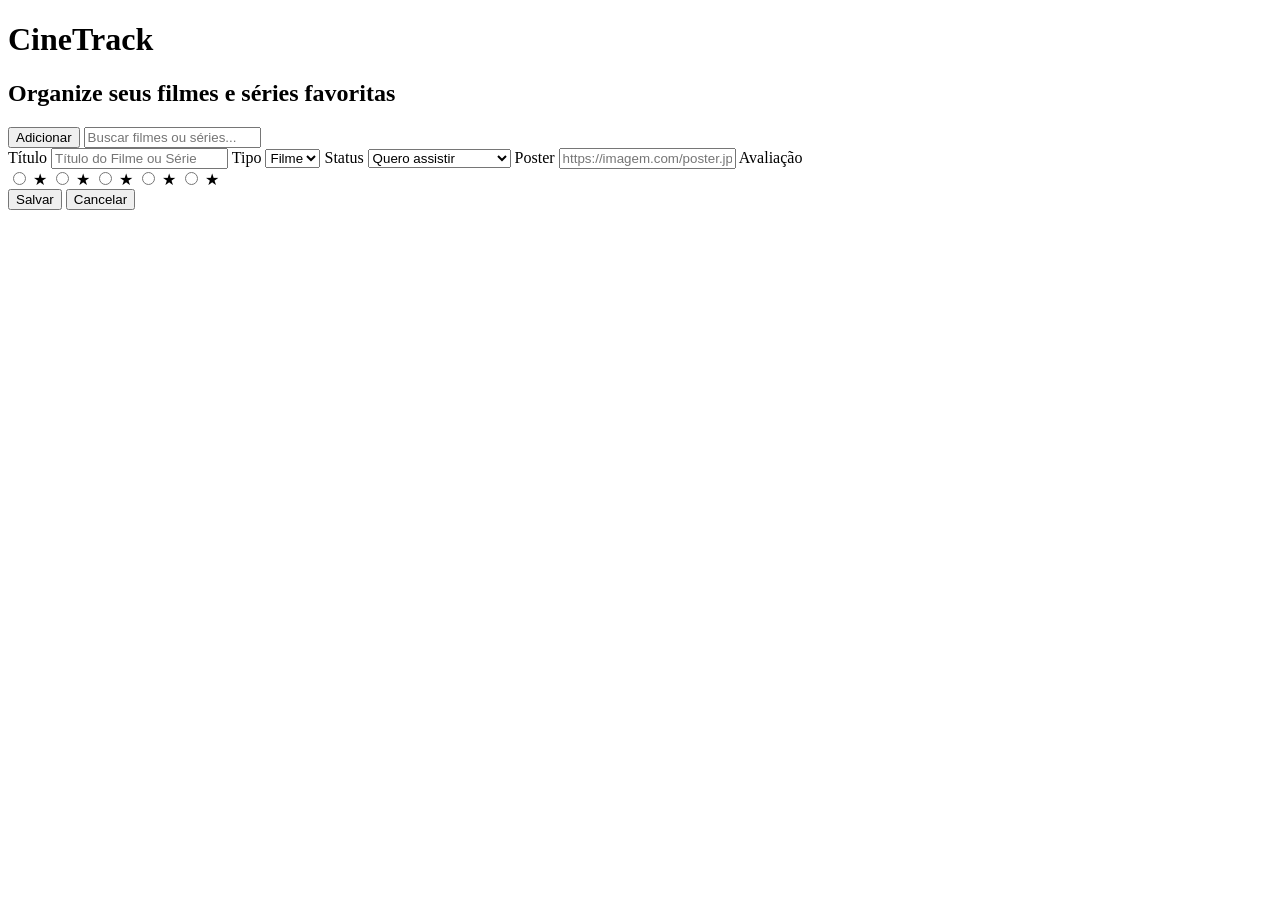
==== html/index.html @ e0ec61b5 "Enviando arquivos html e javascript" ====
<!DOCTYPE html>
<html lang="pt-br">
<head>
    <meta charset="UTF-8">
    <meta name="viewport" content="width=device-width, initial-scale=1.0">
    <title>CineTrack</title>

    <link rel="stylesheet" href="../css/style.css">
</head>
<body>

    <header>
        <h1>CineTrack</h1>
        <h2>Organize seus filmes e séries favoritas</h2>
    </header>

    <main>

        <div class="topo">
            <button id="adicionar">Adicionar</button>
            <input type="text" id="buscar" placeholder="Buscar filmes ou séries...">
        </div>

        <form id="formulario">

            <label for="titulo">Título</label>
            <input type="text" id="titulo" placeholder="Título do Filme ou Série" required>

            <label for="tipo">Tipo</label>
            <select id="tipo">
                <option>Filme</option>
                <option>Série</option>
            </select>

            <label for="status">Status</label>
            <select id="status">
                <option>Quero assistir</option>
                <option>Continuar assistindo</option>
                <option>Assistido</option>
            </select>

            <label for="imagem">Poster</label>
            <input type="url" id="imagem" placeholder="https://imagem.com/poster.jpg">

            <label>Avaliação</label>

            <div class="avaliacao">

                <input type="radio" id="estrela5" name="avaliacao" value="5">
                <label for="estrela5">★</label>

                <input type="radio" id="estrela4" name="avaliacao" value="4">
                <label for="estrela4">★</label>

                <input type="radio" id="estrela3" name="avaliacao" value="3">
                <label for="estrela3">★</label>

                <input type="radio" id="estrela2" name="avaliacao" value="2">
                <label for="estrela2">★</label>

                <input type="radio" id="estrela1" name="avaliacao" value="1">
                <label for="estrela1">★</label>

            </div>

            <div class="acoes-formulario">
                <button type="submit">Salvar</button>
                <button type="button" id="cancelarEdicao">Cancelar</button>
            </div>

        </form>

        <section id="cards"></section>

    </main>

    <script src="../javascript/script.js"></script>

</body>
</html>
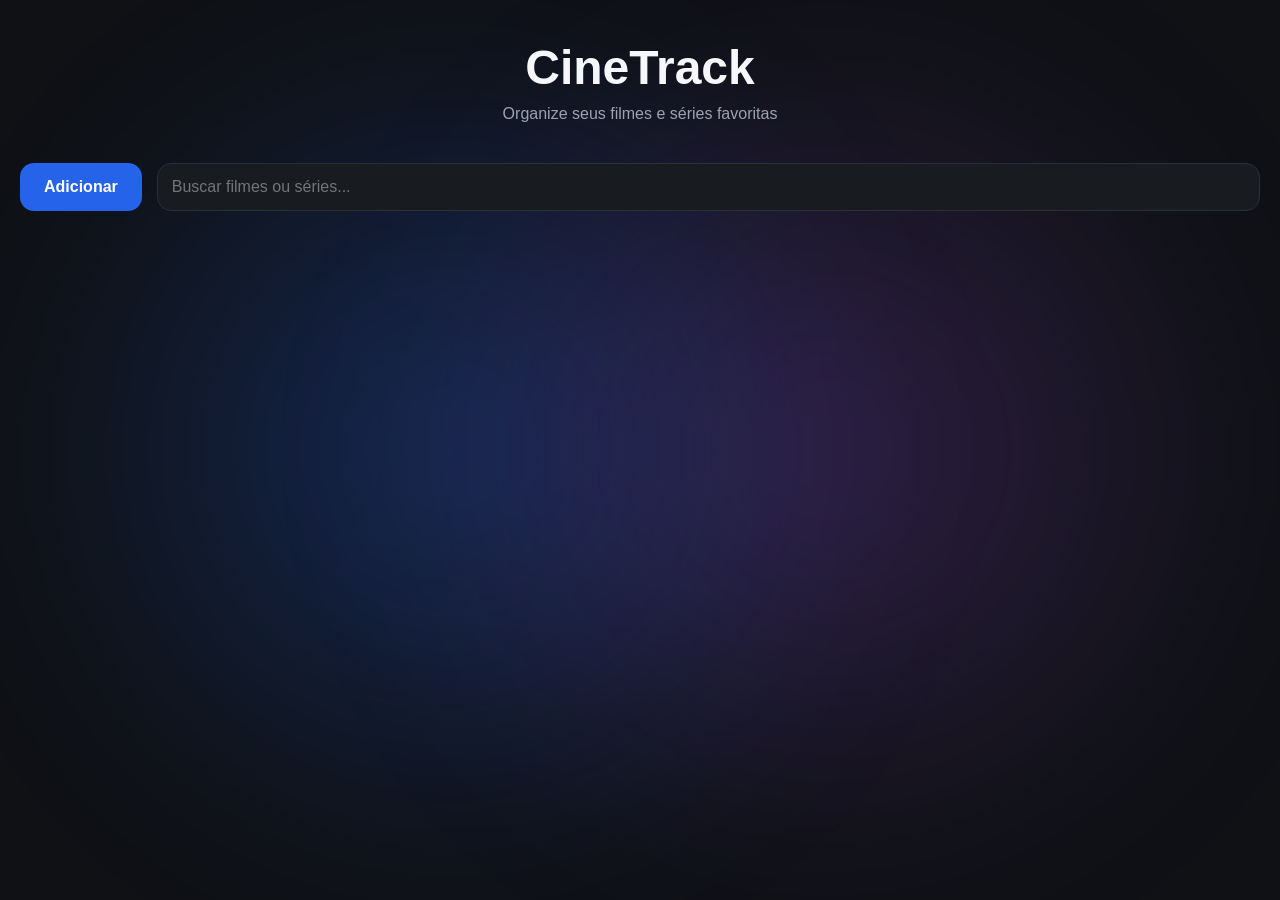
==== commit 79f91545: "Adicionando últimas modificações" ====
--- a/html/index.html
+++ b/html/index.html
@@ -4,8 +4,9 @@
     <meta charset="UTF-8">
     <meta name="viewport" content="width=device-width, initial-scale=1.0">
     <title>CineTrack</title>
-
+    <link rel="manifest" href="../manifest.json">
     <link rel="stylesheet" href="../css/style.css">
+    <link rel="icon" href="../icons/logo-cinetrack-192.png">
 </head>
 <body>
 
--- a/css/style.css
+++ b/css/style.css
@@ -0,0 +1,403 @@
+* {
+    margin: 0;
+    padding: 0;
+    box-sizing: border-box;
+}
+
+body {
+    background-color: #0F1115;
+    color: #F5F7FA;
+    font-family: 'Inter', sans-serif;
+    min-height: 100vh;
+    overflow-x: hidden;
+    position: relative;
+}
+
+header {
+    text-align: center;
+    padding: 40px 20px 20px;
+}
+
+header h1 {
+    font-size: 3rem;
+    font-weight: 700;
+    margin-bottom: 10px;
+}
+
+header h2 {
+    color: #9CA3AF;
+    font-size: 1rem;
+    font-weight: 400;
+}
+
+main {
+    max-width: 1600px;
+    margin: 0 auto;
+    padding: 20px;
+}
+
+.topo {
+    display: flex;
+    gap: 15px;
+    margin-bottom: 30px;
+}
+
+#adicionar {
+    background-color: #2563EB;
+    color: white;
+    border: none;
+    padding: 14px 24px;
+    border-radius: 14px;
+    cursor: pointer;
+    font-size: 1rem;
+    font-weight: 600;
+    transition: 0.25s;
+}
+
+#adicionar:hover {
+    background-color: #1D4ED8;
+    transform: translateY(-2px);
+}
+
+#buscar {
+    flex: 1;
+    padding: 14px;
+    border-radius: 14px;
+    border: 1px solid #2B2F36;
+    background-color: #181B20;
+    color: white;
+    outline: none;
+    font-size: 1rem;
+}
+
+#buscar:focus {
+    border-color: #2563EB;
+}
+
+#formulario {
+    display: none;
+    flex-direction: column;
+    gap: 12px;
+    background-color: #181B20;
+    border: 1px solid #2B2F36;
+    padding: 24px;
+    border-radius: 20px;
+    margin-bottom: 35px;
+}
+
+#formulario > label {
+    color: #D1D5DB;
+    font-weight: 500;
+}
+
+#formulario input:not([type="radio"]),
+#formulario select {
+    padding: 14px;
+    border-radius: 12px;
+    border: 1px solid #2B2F36;
+    background-color: #111318;
+    color: white;
+    outline: none;
+    font-size: 1rem;
+}
+
+#formulario input:not([type="radio"]):focus,
+#formulario select:focus {
+    border-color: #2563EB;
+}
+
+.avaliacao {
+    display: flex;
+    flex-direction: row-reverse;
+    justify-content: flex-end;
+}
+
+.avaliacao input {
+    display: none;
+}
+
+.avaliacao label {
+    font-size: 2rem;
+    color: #4B5563;
+    cursor: pointer;
+    transition: 0.2s;
+    margin-right: 5px;
+}
+
+.avaliacao label:hover,
+.avaliacao label:hover ~ label {
+    color: #FACC15;
+}
+
+.avaliacao input:checked ~ label {
+    color: #FACC15;
+}
+
+.acoes-formulario {
+    display: flex;
+    gap: 10px;
+    margin-top: 10px;
+}
+
+.acoes-formulario button {
+    flex: 1;
+    padding: 14px;
+    border: none;
+    border-radius: 12px;
+    cursor: pointer;
+    font-weight: 600;
+    transition: 0.2s;
+}
+
+.acoes-formulario button[type="submit"] {
+    background-color: #2563EB;
+    color: white;
+}
+
+.acoes-formulario button[type="submit"]:hover {
+    background-color: #1D4ED8;
+}
+
+#cancelarEdicao {
+    background-color: #2B2F36;
+    color: white;
+}
+
+#cancelarEdicao:hover {
+    background-color: #3B4048;
+}
+
+#cards {
+    display: grid;
+    grid-template-columns: repeat(auto-fill, 380px);
+    justify-content: center;
+    gap: 35px;
+}
+
+.card {
+    width: 380px;
+    background-color: #181B20;
+    border-radius: 20px;
+    overflow: hidden;
+    border: 1px solid #2B2F36;
+    transition: 0.25s;
+    display: flex;
+    flex-direction: column;
+}
+
+.card:hover {
+    transform: translateY(-6px);
+    border-color: #2563EB;
+}
+
+.card img {
+    width: 380px;
+    height: 570px;
+    object-fit: cover;
+    background-color: #111318;
+    transition: 0.3s;
+}
+
+.card:hover img {
+    transform: scale(1.03);
+}
+
+.card-conteudo {
+    padding: 16px;
+    display: flex;
+    flex-direction: column;
+    min-height: 240px;
+}
+
+.card h3 {
+    font-size: 1.1rem;
+    margin-bottom: 12px;
+    min-height: 52px;
+}
+
+.estrelas {
+    color: #FACC15;
+    margin-bottom: 12px;
+    min-height: 24px;
+}
+
+.tipo {
+    color: #9CA3AF;
+    margin-bottom: 12px;
+    min-height: 24px;
+}
+
+.status {
+    background-color: #2563EB20;
+    color: #60A5FA;
+    padding: 8px 12px;
+    border-radius: 999px;
+    width: fit-content;
+    font-size: 0.85rem;
+    margin-bottom: 18px;
+    min-height: 34px;
+}
+
+.card-botoes {
+    display: flex;
+    gap: 10px;
+    margin-top: auto;
+}
+
+.card-botoes button {
+    flex: 1;
+    padding: 11px;
+    border: none;
+    border-radius: 10px;
+    cursor: pointer;
+    font-weight: 600;
+    transition: 0.2s;
+}
+
+.editar {
+    background-color: #2563EB;
+    color: white;
+}
+
+.editar:hover {
+    background-color: #1D4ED8;
+}
+
+.excluir {
+    background-color: #DC2626;
+    color: white;
+}
+
+.excluir:hover {
+    background-color: #B91C1C;
+}
+
+@media (max-width: 768px) {
+
+    .topo {
+        flex-direction: column;
+    }
+
+    #cards {
+        grid-template-columns: repeat(auto-fill, 220px);
+        gap: 22px;
+    }
+
+    .card {
+        width: 220px;
+    }
+
+    .card img {
+        width: 220px;
+        height: 330px;
+    }
+
+    .card-conteudo {
+        min-height: 230px;
+    }
+
+}
+
+@media (max-width: 480px) {
+
+    header h1 {
+        font-size: 2.3rem;
+    }
+
+    main {
+        padding: 15px;
+    }
+
+    #cards {
+        grid-template-columns: 1fr;
+    }
+
+    .card {
+        width: 100%;
+    }
+
+    .card img {
+        width: 100%;
+        height: 420px;
+    }
+
+    .acoes-formulario {
+        flex-direction: column;
+    }
+
+}
+
+body {
+    overflow-x: hidden;
+    position: relative;
+}
+
+body::before {
+    content: "";
+
+    position: fixed;
+    top: 0;
+    left: 0;
+
+    width: 900px;
+    height: 900px;
+
+    background: radial-gradient(
+        circle,
+        rgba(37, 99, 235, 0.30) 0%,
+        transparent 70%
+    );
+
+    filter: blur(80px);
+
+    z-index: -1;
+
+    animation: moverGradiente1 10s ease-in-out infinite alternate;
+}
+
+body::after {
+    content: "";
+
+    position: fixed;
+    bottom: 0;
+    right: 0;
+
+    width: 900px;
+    height: 900px;
+
+    background: radial-gradient(
+        circle,
+        rgba(168, 85, 247, 0.22) 0%,
+        transparent 70%
+    );
+
+    filter: blur(90px);
+
+    z-index: -1;
+
+    animation: moverGradiente2 14s ease-in-out infinite alternate;
+}
+
+@keyframes moverGradiente1 {
+
+    from {
+        transform: translate(-100px, -50px);
+    }
+
+    to {
+        transform: translate(100px, 50px);
+    }
+
+}
+
+@keyframes moverGradiente2 {
+
+    from {
+        transform: translate(80px, 50px);
+    }
+
+    to {
+        transform: translate(-80px, -50px);
+    }
+
+}
